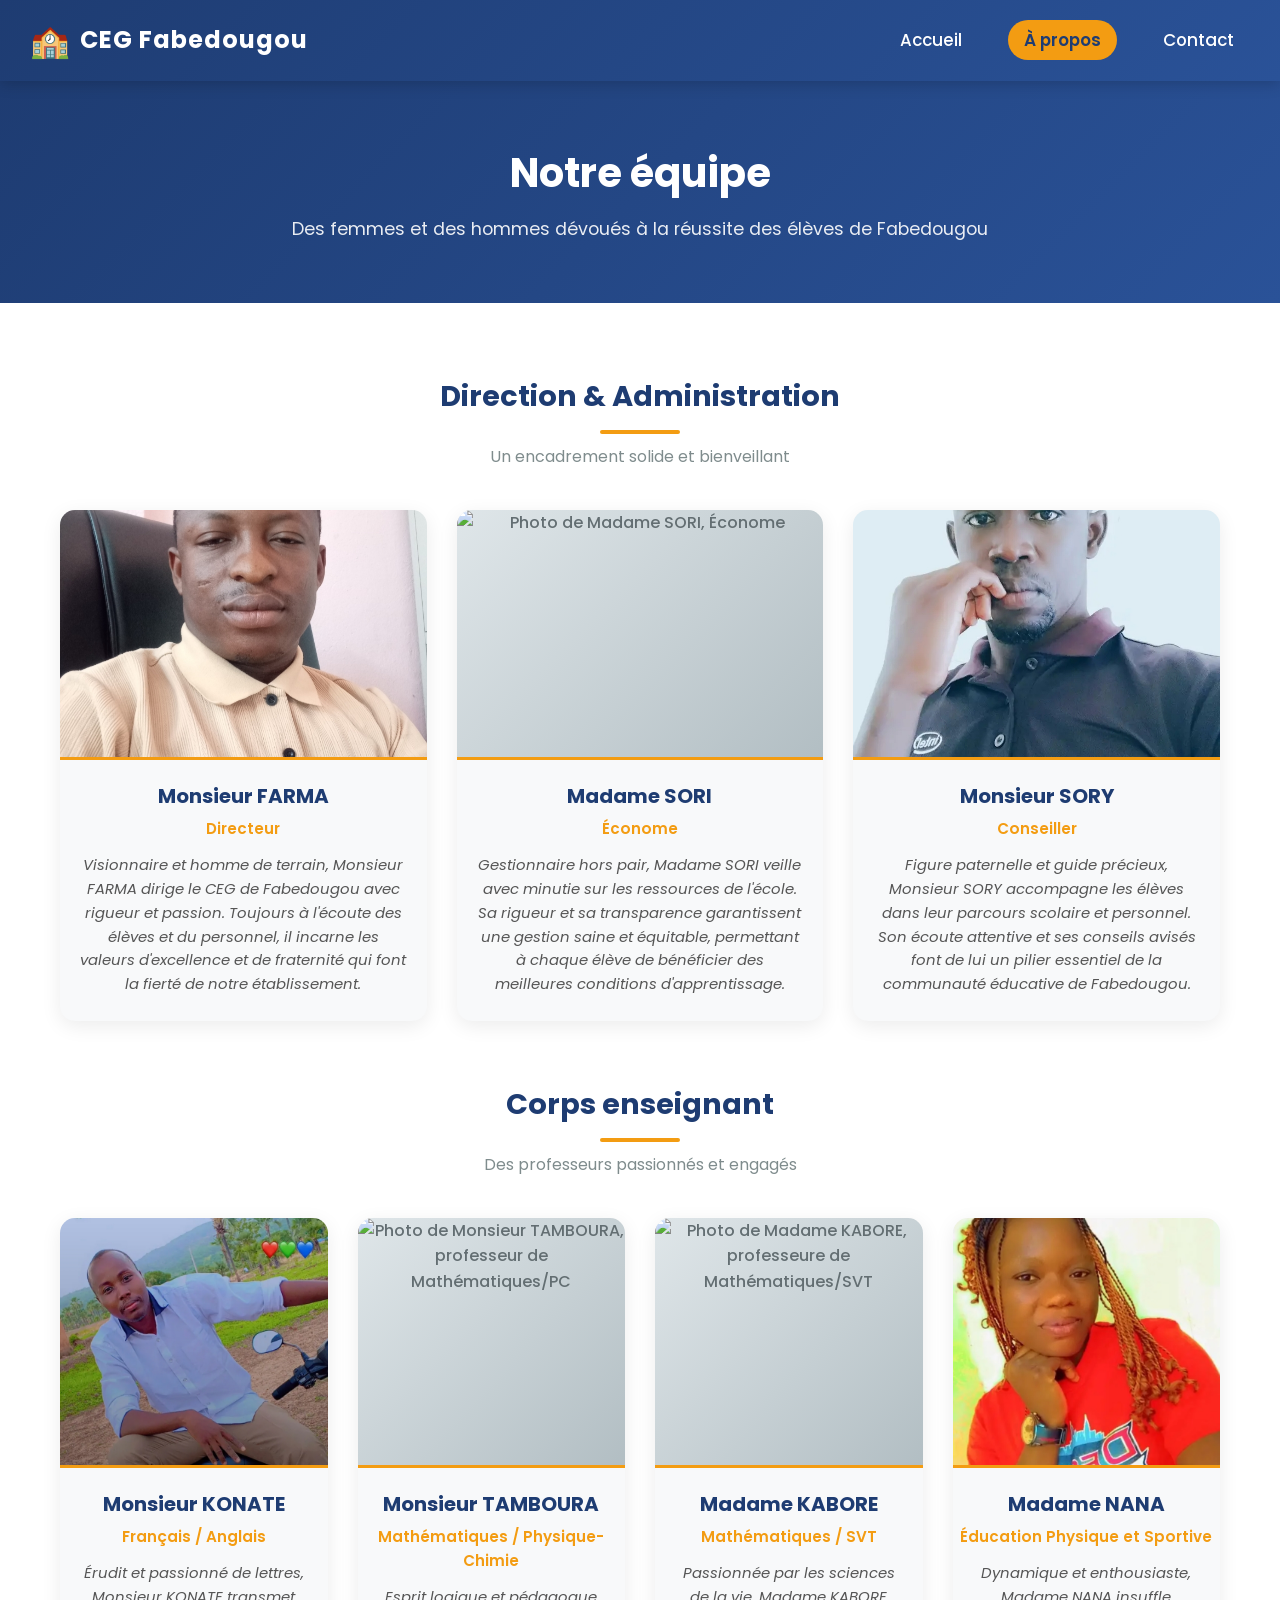
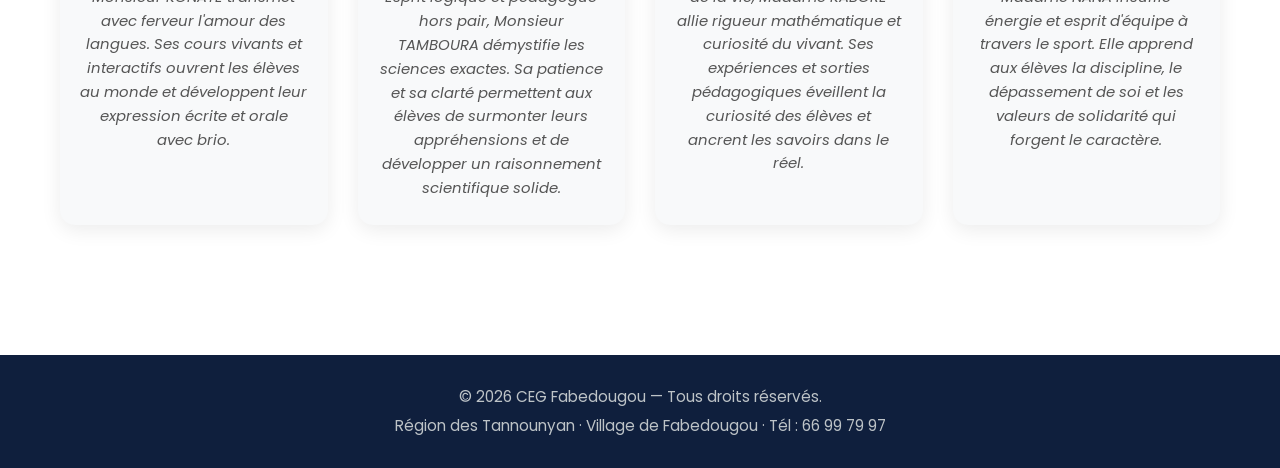
==== apropos.html @ c466ac1e "Add files via upload" ====
<!DOCTYPE html>
<html lang="fr">
<head>
    <meta charset="UTF-8">
    <meta name="viewport" content="width=device-width, initial-scale=1.0">
    <title>CEG Fabedougou - À propos</title>
    <link rel="stylesheet" href="style.css">
    <link href="https://fonts.googleapis.com/css2?family=Poppins:wght@300;400;600;700&display=swap" rel="stylesheet">
</head>
<body>
    <header>
        <nav class="navbar">
            <div class="logo">
                <span class="logo-icon">🏫</span>
                <h1>CEG Fabedougou</h1>
            </div>
            <ul class="nav-links">
                <li><a href="index.html">Accueil</a></li>
                <li><a href="apropos.html" class="active">À propos</a></li>
                <li><a href="contact.html">Contact</a></li>
            </ul>
            <div class="burger">
                <div class="line1"></div>
                <div class="line2"></div>
                <div class="line3"></div>
            </div>
        </nav>
    </header>

    <main>
        <section class="page-header">
            <div class="container">
                <h1>Notre équipe</h1>
                <p>Des femmes et des hommes dévoués à la réussite des élèves de Fabedougou</p>
            </div>
        </section>

        <section class="team-section">
            <div class="container">
                <!-- Direction -->
                <div class="team-category">
                    <h2>Direction & Administration</h2>
                    <p>Un encadrement solide et bienveillant</p>
                    <div class="team-grid">
                        <div class="team-card">
                            <div class="photo-placeholder" id="photo-directeur">
                                <!-- ⬇️ REMPLACEZ LE CHEMIN CI-DESSOUS PAR VOTRE PHOTO DE M. FARMA ⬇️ -->
                                <img src="/images/images1.jpg" alt="Photo de Monsieur FARMA, Directeur">
                                <!-- ⬆️ REMPLACEZ LE CHEMIN CI-DESSUS PAR VOTRE PHOTO DE M. FARMA ⬆️ -->
                            </div>
                            <h3>Monsieur FARMA</h3>
                            <p class="role">Directeur</p>
                            <p class="description">
                                Visionnaire et homme de terrain, Monsieur FARMA dirige le CEG de Fabedougou avec rigueur et passion. 
                                Toujours à l'écoute des élèves et du personnel, il incarne les valeurs d'excellence et de fraternité 
                                qui font la fierté de notre établissement.
                            </p>
                        </div>
                        <div class="team-card">
                            <div class="photo-placeholder" id="photo-econome">
                                <!-- ⬇️ REMPLACEZ LE CHEMIN CI-DESSOUS PAR VOTRE PHOTO DE Mme SORI ⬇️ -->
                                <img src="images/mme-sori.jpg" alt="Photo de Madame SORI, Économe">
                                <!-- ⬆️ REMPLACEZ LE CHEMIN CI-DESSUS PAR VOTRE PHOTO DE Mme SORI ⬆️ -->
                            </div>
                            <h3>Madame SORI</h3>
                            <p class="role">Économe</p>
                            <p class="description">
                                Gestionnaire hors pair, Madame SORI veille avec minutie sur les ressources de l'école. 
                                Sa rigueur et sa transparence garantissent une gestion saine et équitable, 
                                permettant à chaque élève de bénéficier des meilleures conditions d'apprentissage.
                            </p>
                        </div>
                        <div class="team-card">
                            <div class="photo-placeholder" id="photo-conseiller">
                                <!-- ⬇️ REMPLACEZ LE CHEMIN CI-DESSOUS PAR VOTRE PHOTO DE M. SORY ⬇️ -->
                                <img src="/images/images3.jpg" alt="Photo de Monsieur SORY, Conseiller">
                                <!-- ⬆️ REMPLACEZ LE CHEMIN CI-DESSUS PAR VOTRE PHOTO DE M. SORY ⬆️ -->
                            </div>
                            <h3>Monsieur SORY</h3>
                            <p class="role">Conseiller</p>
                            <p class="description">
                                Figure paternelle et guide précieux, Monsieur SORY accompagne les élèves dans leur parcours scolaire 
                                et personnel. Son écoute attentive et ses conseils avisés font de lui un pilier essentiel 
                                de la communauté éducative de Fabedougou.
                            </p>
                        </div>
                    </div>
                </div>

                <!-- Enseignants -->
                <div class="team-category">
                    <h2>Corps enseignant</h2>
                    <p>Des professeurs passionnés et engagés</p>
                    <div class="team-grid">
                        <div class="team-card">
                            <div class="photo-placeholder" id="photo-konate">
                                <!-- ⬇️ REMPLACEZ LE CHEMIN CI-DESSOUS PAR VOTRE PHOTO DE M. KONATE ⬇️ -->
                                <img src="/images/images2.jpg" alt="Photo de Monsieur KONATE, professeur de Français/Anglais">
                                <!-- ⬆️ REMPLACEZ LE CHEMIN CI-DESSUS PAR VOTRE PHOTO DE M. KONATE ⬆️ -->
                            </div>
                            <h3>Monsieur KONATE</h3>
                            <p class="role">Français / Anglais</p>
                            <p class="description">
                                Érudit et passionné de lettres, Monsieur KONATE transmet avec ferveur l'amour des langues. 
                                Ses cours vivants et interactifs ouvrent les élèves au monde et développent leur expression 
                                écrite et orale avec brio.
                            </p>
                        </div>
                        <div class="team-card">
                            <div class="photo-placeholder" id="photo-tamboura">
                                <!-- ⬇️ REMPLACEZ LE CHEMIN CI-DESSOUS PAR VOTRE PHOTO DE M. TAMBOURA ⬇️ -->
                                <img src="images/mr-tamboura.jpg" alt="Photo de Monsieur TAMBOURA, professeur de Mathématiques/PC">
                                <!-- ⬆️ REMPLACEZ LE CHEMIN CI-DESSUS PAR VOTRE PHOTO DE M. TAMBOURA ⬆️ -->
                            </div>
                            <h3>Monsieur TAMBOURA</h3>
                            <p class="role">Mathématiques / Physique-Chimie</p>
                            <p class="description">
                                Esprit logique et pédagogue hors pair, Monsieur TAMBOURA démystifie les sciences exactes. 
                                Sa patience et sa clarté permettent aux élèves de surmonter leurs appréhensions 
                                et de développer un raisonnement scientifique solide.
                            </p>
                        </div>
                        <div class="team-card">
                            <div class="photo-placeholder" id="photo-kabore">
                                <!-- ⬇️ REMPLACEZ LE CHEMIN CI-DESSOUS PAR VOTRE PHOTO DE Mme KABORE ⬇️ -->
                                <img src="images/mme-kabore.jpg" alt="Photo de Madame KABORE, professeure de Mathématiques/SVT">
                                <!-- ⬆️ REMPLACEZ LE CHEMIN CI-DESSUS PAR VOTRE PHOTO DE Mme KABORE ⬆️ -->
                            </div>
                            <h3>Madame KABORE</h3>
                            <p class="role">Mathématiques / SVT</p>
                            <p class="description">
                                Passionnée par les sciences de la vie, Madame KABORE allie rigueur mathématique et curiosité 
                                du vivant. Ses expériences et sorties pédagogiques éveillent la curiosité des élèves 
                                et ancrent les savoirs dans le réel.
                            </p>
                        </div>
                        <div class="team-card">
                            <div class="photo-placeholder" id="photo-nana">
                                <!-- ⬇️ REMPLACEZ LE CHEMIN CI-DESSOUS PAR VOTRE PHOTO DE Mme NANA ⬇️ -->
                                <img src="/images/images7.jpg" alt="Photo de Madame NANA, professeure d'EPS">
                                <!-- ⬆️ REMPLACEZ LE CHEMIN CI-DESSUS PAR VOTRE PHOTO DE Mme NANA ⬆️ -->
                            </div>
                            <h3>Madame NANA</h3>
                            <p class="role">Éducation Physique et Sportive</p>
                            <p class="description">
                                Dynamique et enthousiaste, Madame NANA insuffle énergie et esprit d'équipe à travers le sport. 
                                Elle apprend aux élèves la discipline, le dépassement de soi et les valeurs 
                                de solidarité qui forgent le caractère.
                            </p>
                        </div>
                    </div>
                </div>
            </div>
        </section>
    </main>

    <footer>
        <div class="container">
            <p>&copy; 2026 CEG Fabedougou — Tous droits réservés.</p>
            <p>Région des Tannounyan · Village de Fabedougou · Tél : 66 99 79 97</p>
        </div>
    </footer>

    <script src="script.js"></script>
</body>
</html>
---- style.css ----
/* ===== RESET & BASE ===== */
* {
    margin: 0;
    padding: 0;
    box-sizing: border-box;
}

body {
    font-family: 'Poppins', sans-serif;
    line-height: 1.6;
    color: #2c3e50;
    background-color: #f9f9f9;
}

.container {
    max-width: 1200px;
    margin: 0 auto;
    padding: 0 20px;
}

/* ===== HEADER & NAV ===== */
header {
    background: linear-gradient(135deg, #1e3c72, #2a5298);
    position: sticky;
    top: 0;
    z-index: 1000;
    box-shadow: 0 2px 15px rgba(0,0,0,0.2);
}

.navbar {
    display: flex;
    justify-content: space-between;
    align-items: center;
    padding: 15px 30px;
    max-width: 1300px;
    margin: 0 auto;
}

.logo {
    display: flex;
    align-items: center;
    gap: 10px;
    color: #fff;
}

.logo-icon {
    font-size: 2rem;
}

.logo h1 {
    font-size: 1.5rem;
    font-weight: 700;
    letter-spacing: 1px;
}

.nav-links {
    display: flex;
    list-style: none;
    gap: 30px;
}

.nav-links a {
    color: #fff;
    text-decoration: none;
    font-weight: 500;
    font-size: 1.05rem;
    padding: 8px 16px;
    border-radius: 25px;
    transition: all 0.3s ease;
}

.nav-links a:hover,
.nav-links a.active {
    background-color: #f39c12;
    color: #1e3c72;
    font-weight: 600;
}

/* Burger menu */
.burger {
    display: none;
    cursor: pointer;
}

.burger div {
    width: 25px;
    height: 3px;
    background-color: #fff;
    margin: 5px;
    transition: all 0.3s ease;
}

/* ===== HERO ===== */
.hero {
    position: relative;
    height: 90vh;
    min-height: 600px;
    background-image: url('https://images.unsplash.com/photo-1580582932707-520aed937b7b?ixlib=rb-4.0.3&auto=format&fit=crop&w=1920&q=80');
    background-size: cover;
    background-position: center;
    background-attachment: fixed;
    display: flex;
    align-items: center;
    justify-content: center;
    text-align: center;
}

.hero-overlay {
    position: absolute;
    top: 0;
    left: 0;
    width: 100%;
    height: 100%;
    background: linear-gradient(135deg, rgba(30,60,114,0.85), rgba(42,82,152,0.7));
}

.hero-content {
    position: relative;
    z-index: 2;
    color: #fff;
    padding: 20px;
    max-width: 900px;
}

.hero-content h2 {
    font-size: 3rem;
    font-weight: 700;
    margin-bottom: 20px;
    text-shadow: 2px 2px 10px rgba(0,0,0,0.4);
    animation: fadeInUp 1s ease;
}

.hero-content p {
    font-size: 1.2rem;
    margin-bottom: 10px;
    animation: fadeInUp 1.2s ease;
}

.hero-sub {
    font-style: italic;
    color: #f39c12;
    font-weight: 600;
}

.btn-hero {
    display: inline-block;
    margin-top: 30px;
    padding: 14px 40px;
    background-color: #f39c12;
    color: #1e3c72;
    text-decoration: none;
    font-weight: 700;
    font-size: 1.1rem;
    border-radius: 50px;
    transition: all 0.3s ease;
    animation: fadeInUp 1.4s ease;
}

.btn-hero:hover {
    background-color: #fff;
    color: #1e3c72;
    transform: translateY(-3px);
    box-shadow: 0 10px 25px rgba(0,0,0,0.3);
}

/* ===== PRESENTATION ===== */
.presentation {
    padding: 80px 0;
    background-color: #fff;
}

.section-title {
    text-align: center;
    font-size: 2.2rem;
    color: #1e3c72;
    margin-bottom: 10px;
    font-weight: 700;
}

.section-subtitle {
    text-align: center;
    color: #7f8c8d;
    margin-bottom: 50px;
    font-size: 1.1rem;
}

.presentation-grid {
    display: grid;
    grid-template-columns: repeat(auto-fit, minmax(280px, 1fr));
    gap: 30px;
}

.presentation-card {
    background: #f8f9fa;
    padding: 35px 25px;
    border-radius: 15px;
    text-align: center;
    box-shadow: 0 5px 20px rgba(0,0,0,0.06);
    transition: all 0.3s ease;
    border-bottom: 4px solid #f39c12;
}

.presentation-card:hover {
    transform: translateY(-8px);
    box-shadow: 0 15px 35px rgba(0,0,0,0.12);
}

.presentation-card .icon {
    font-size: 3rem;
    margin-bottom: 15px;
}

.presentation-card h3 {
    color: #1e3c72;
    margin-bottom: 12px;
    font-size: 1.3rem;
}

.presentation-card p {
    color: #555;
    font-size: 0.98rem;
}

/* ===== CALL TO ACTION ===== */
.call-to-action {
    background: linear-gradient(135deg, #1e3c72, #2a5298);
    padding: 70px 0;
    text-align: center;
    color: #fff;
}

.call-to-action h2 {
    font-size: 2rem;
    margin-bottom: 15px;
}

.call-to-action p {
    font-size: 1.15rem;
    margin-bottom: 25px;
}

.btn-cta {
    display: inline-block;
    padding: 14px 45px;
    background-color: #f39c12;
    color: #1e3c72;
    text-decoration: none;
    font-weight: 700;
    font-size: 1.1rem;
    border-radius: 50px;
    transition: all 0.3s ease;
}

.btn-cta:hover {
    background-color: #fff;
    transform: scale(1.05);
}

/* ===== FOOTER ===== */
footer {
    background-color: #0f1f3d;
    color: #bdc3c7;
    text-align: center;
    padding: 25px 0;
    font-size: 0.95rem;
}

footer p {
    margin: 5px 0;
}

/* ===== PAGE À PROPOS ===== */
.page-header {
    background: linear-gradient(135deg, #1e3c72, #2a5298);
    padding: 60px 0;
    text-align: center;
    color: #fff;
}

.page-header h1 {
    font-size: 2.5rem;
    margin-bottom: 10px;
}

.page-header p {
    font-size: 1.1rem;
    opacity: 0.9;
}

.team-section {
    padding: 70px 0;
    background-color: #fff;
}

.team-category {
    margin-bottom: 60px;
}

.team-category h2 {
    text-align: center;
    color: #1e3c72;
    font-size: 1.8rem;
    margin-bottom: 10px;
    position: relative;
    padding-bottom: 15px;
}

.team-category h2::after {
    content: '';
    position: absolute;
    bottom: 0;
    left: 50%;
    transform: translateX(-50%);
    width: 80px;
    height: 4px;
    background: #f39c12;
    border-radius: 2px;
}

.team-category > p {
    text-align: center;
    color: #7f8c8d;
    margin-bottom: 40px;
}

.team-grid {
    display: grid;
    grid-template-columns: repeat(auto-fit, minmax(250px, 1fr));
    gap: 30px;
}

.team-card {
    background: #f8f9fa;
    border-radius: 15px;
    overflow: hidden;
    box-shadow: 0 5px 20px rgba(0,0,0,0.08);
    transition: all 0.3s ease;
    text-align: center;
    padding-bottom: 25px;
}

.team-card:hover {
    transform: translateY(-8px);
    box-shadow: 0 15px 35px rgba(0,0,0,0.15);
}

.team-card .photo-placeholder {
    width: 100%;
    height: 250px;
    background: linear-gradient(135deg, #dfe6e9, #b2bec3);
    display: flex;
    align-items: center;
    justify-content: center;
    color: #636e72;
    font-size: 1rem;
    font-weight: 500;
    border-bottom: 3px solid #f39c12;
}

.team-card .photo-placeholder img {
    width: 100%;
    height: 100%;
    object-fit: cover;
}

.team-card h3 {
    margin: 20px 0 5px;
    color: #1e3c72;
    font-size: 1.25rem;
}

.team-card .role {
    color: #f39c12;
    font-weight: 600;
    font-size: 0.95rem;
    margin-bottom: 12px;
}

.team-card .description {
    padding: 0 20px;
    color: #555;
    font-size: 0.93rem;
    font-style: italic;
}

/* ===== PAGE CONTACT ===== */
.contact-section {
    padding: 70px 0;
    background-color: #fff;
}

.contact-grid {
    display: grid;
    grid-template-columns: 1fr 1fr;
    gap: 50px;
}

.contact-info h2 {
    color: #1e3c72;
    font-size: 1.8rem;
    margin-bottom: 20px;
}

.contact-info p {
    margin-bottom: 15px;
    color: #555;
}

.contact-info .info-item {
    display: flex;
    align-items: center;
    gap: 15px;
    margin-bottom: 20px;
    padding: 15px;
    background: #f8f9fa;
    border-radius: 10px;
    border-left: 4px solid #f39c12;
}

.contact-info .info-item .icon {
    font-size: 1.8rem;
}

.contact-info .info-item strong {
    display: block;
    color: #1e3c72;
}

.contact-form {
    background: #f8f9fa;
    padding: 35px;
    border-radius: 15px;
    box-shadow: 0 5px 20px rgba(0,0,0,0.06);
}

.contact-form h2 {
    color: #1e3c72;
    margin-bottom: 25px;
    font-size: 1.6rem;
}

.form-group {
    margin-bottom: 20px;
}

.form-group label {
    display: block;
    margin-bottom: 8px;
    color: #2c3e50;
    font-weight: 500;
}

.form-group input,
.form-group textarea {
    width: 100%;
    padding: 12px 15px;
    border: 2px solid #dfe6e9;
    border-radius: 8px;
    font-family: 'Poppins', sans-serif;
    font-size: 1rem;
    transition: border-color 0.3s ease;
}

.form-group input:focus,
.form-group textarea:focus {
    outline: none;
    border-color: #f39c12;
}

.form-group textarea {
    resize: vertical;
    min-height: 120px;
}

.btn-submit {
    width: 100%;
    padding: 14px;
    background: linear-gradient(135deg, #1e3c72, #2a5298);
    color: #fff;
    border: none;
    border-radius: 8px;
    font-size: 1.1rem;
    font-weight: 600;
    cursor: pointer;
    transition: all 0.3s ease;
}

.btn-submit:hover {
    background: #f39c12;
    color: #1e3c72;
    transform: translateY(-2px);
}

/* ===== ANIMATIONS ===== */
@keyframes fadeInUp {
    from {
        opacity: 0;
        transform: translateY(30px);
    }
    to {
        opacity: 1;
        transform: translateY(0);
    }
}

/* ===== RESPONSIVE ===== */
@media screen and (max-width: 900px) {
    .hero-content h2 {
        font-size: 2.2rem;
    }
    
    .contact-grid {
        grid-template-columns: 1fr;
    }
}

@media screen and (max-width: 768px) {
    .navbar {
        padding: 15px 20px;
    }

    .nav-links {
        position: fixed;
        right: 0;
        top: 70px;
        height: calc(100vh - 70px);
        background: linear-gradient(135deg, #1e3c72, #2a5298);
        flex-direction: column;
        align-items: center;
        justify-content: flex-start;
        padding-top: 50px;
        width: 70%;
        transform: translateX(100%);
        transition: transform 0.5s ease-in-out;
        gap: 20px;
    }

    .nav-links.nav-active {
        transform: translateX(0%);
    }

    .burger {
        display: block;
    }

    .hero {
        height: 80vh;
        min-height: 500px;
    }

    .hero-content h2 {
        font-size: 1.8rem;
    }

    .hero-content p {
        font-size: 1rem;
    }

    .section-title {
        font-size: 1.8rem;
    }

    .page-header h1 {
        font-size: 1.8rem;
    }

    .team-grid {
        grid-template-columns: 1fr;
    }
}

@media screen and (max-width: 480px) {
    .logo h1 {
        font-size: 1.1rem;
    }

    .hero-content h2 {
        font-size: 1.4rem;
    }

    .btn-hero, .btn-cta {
        padding: 12px 28px;
        font-size: 1rem;
    }

    .presentation {
        padding: 50px 0;
    }

    .call-to-action h2 {
        font-size: 1.5rem;
    }
}

/* Toggle burger animation */
.toggle .line1 {
    transform: rotate(-45deg) translate(-5px, 6px);
}
.toggle .line2 {
    opacity: 0;
}
.toggle .line3 {
    transform: rotate(45deg) translate(-5px, -6px);
}.photo-placeholder .actor-icon {
    font-size: 5rem;
    display: block;
    line-height: 1;
}
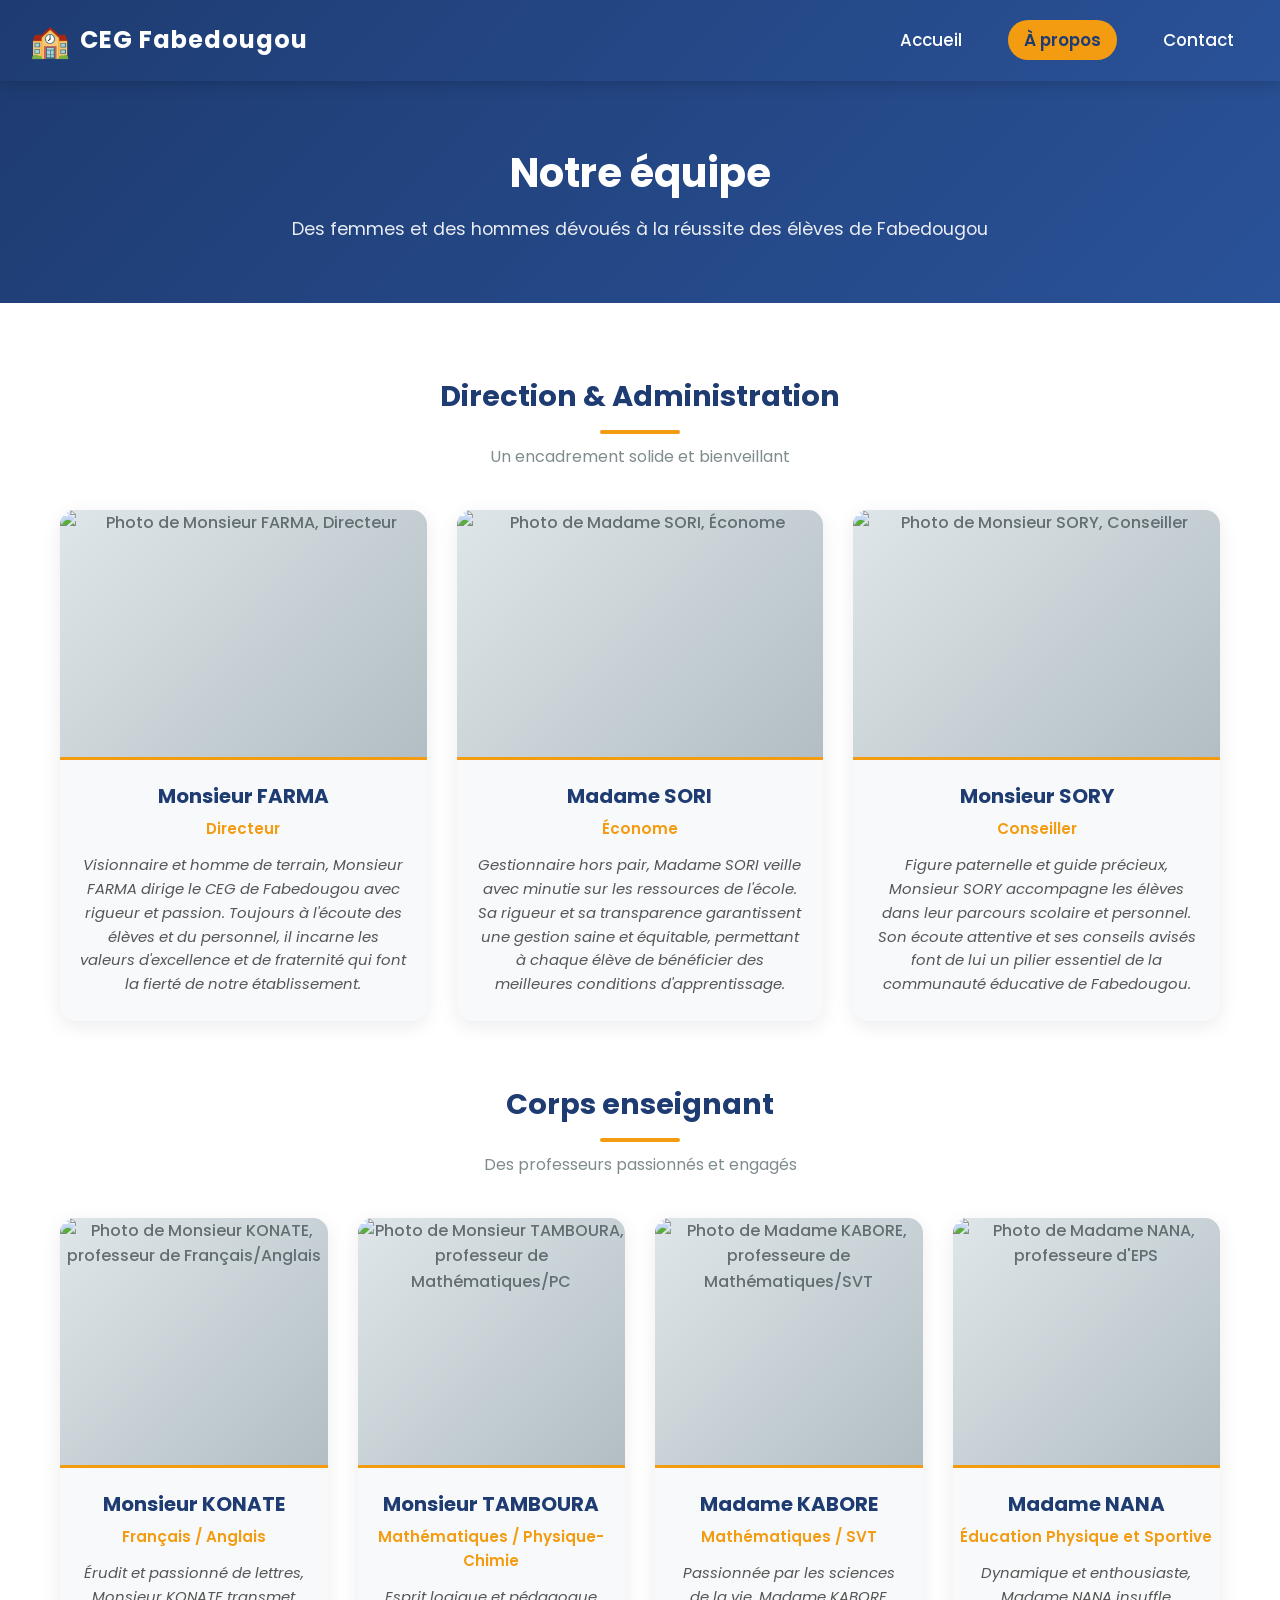
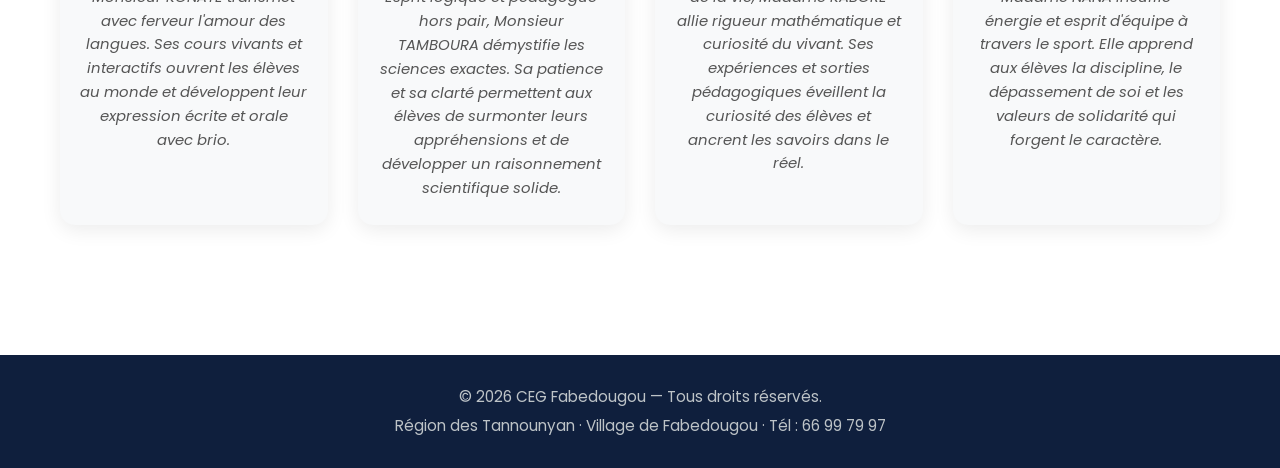
==== commit e32431dd: "Update apropos.html" ====
--- a/apropos.html
+++ b/apropos.html
@@ -45,7 +45,7 @@
                         <div class="team-card">
                             <div class="photo-placeholder" id="photo-directeur">
                                 <!-- ⬇️ REMPLACEZ LE CHEMIN CI-DESSOUS PAR VOTRE PHOTO DE M. FARMA ⬇️ -->
-                                <img src="/images/images1.jpg" alt="Photo de Monsieur FARMA, Directeur">
+                                <img src="/images/capture1.JPG" alt="Photo de Monsieur FARMA, Directeur">
                                 <!-- ⬆️ REMPLACEZ LE CHEMIN CI-DESSUS PAR VOTRE PHOTO DE M. FARMA ⬆️ -->
                             </div>
                             <h3>Monsieur FARMA</h3>
@@ -73,7 +73,7 @@
                         <div class="team-card">
                             <div class="photo-placeholder" id="photo-conseiller">
                                 <!-- ⬇️ REMPLACEZ LE CHEMIN CI-DESSOUS PAR VOTRE PHOTO DE M. SORY ⬇️ -->
-                                <img src="/images/images3.jpg" alt="Photo de Monsieur SORY, Conseiller">
+                                <img src="/images/capture3.JPG" alt="Photo de Monsieur SORY, Conseiller">
                                 <!-- ⬆️ REMPLACEZ LE CHEMIN CI-DESSUS PAR VOTRE PHOTO DE M. SORY ⬆️ -->
                             </div>
                             <h3>Monsieur SORY</h3>
@@ -95,7 +95,7 @@
                         <div class="team-card">
                             <div class="photo-placeholder" id="photo-konate">
                                 <!-- ⬇️ REMPLACEZ LE CHEMIN CI-DESSOUS PAR VOTRE PHOTO DE M. KONATE ⬇️ -->
-                                <img src="/images/images2.jpg" alt="Photo de Monsieur KONATE, professeur de Français/Anglais">
+                                <img src="/images/capture2.JPG" alt="Photo de Monsieur KONATE, professeur de Français/Anglais">
                                 <!-- ⬆️ REMPLACEZ LE CHEMIN CI-DESSUS PAR VOTRE PHOTO DE M. KONATE ⬆️ -->
                             </div>
                             <h3>Monsieur KONATE</h3>
@@ -137,7 +137,7 @@
                         <div class="team-card">
                             <div class="photo-placeholder" id="photo-nana">
                                 <!-- ⬇️ REMPLACEZ LE CHEMIN CI-DESSOUS PAR VOTRE PHOTO DE Mme NANA ⬇️ -->
-                                <img src="/images/images7.jpg" alt="Photo de Madame NANA, professeure d'EPS">
+                                <img src="/images/capture7.JPG" alt="Photo de Madame NANA, professeure d'EPS">
                                 <!-- ⬆️ REMPLACEZ LE CHEMIN CI-DESSUS PAR VOTRE PHOTO DE Mme NANA ⬆️ -->
                             </div>
                             <h3>Madame NANA</h3>
@@ -163,4 +163,4 @@
 
     <script src="script.js"></script>
 </body>
-</html>+</html>
